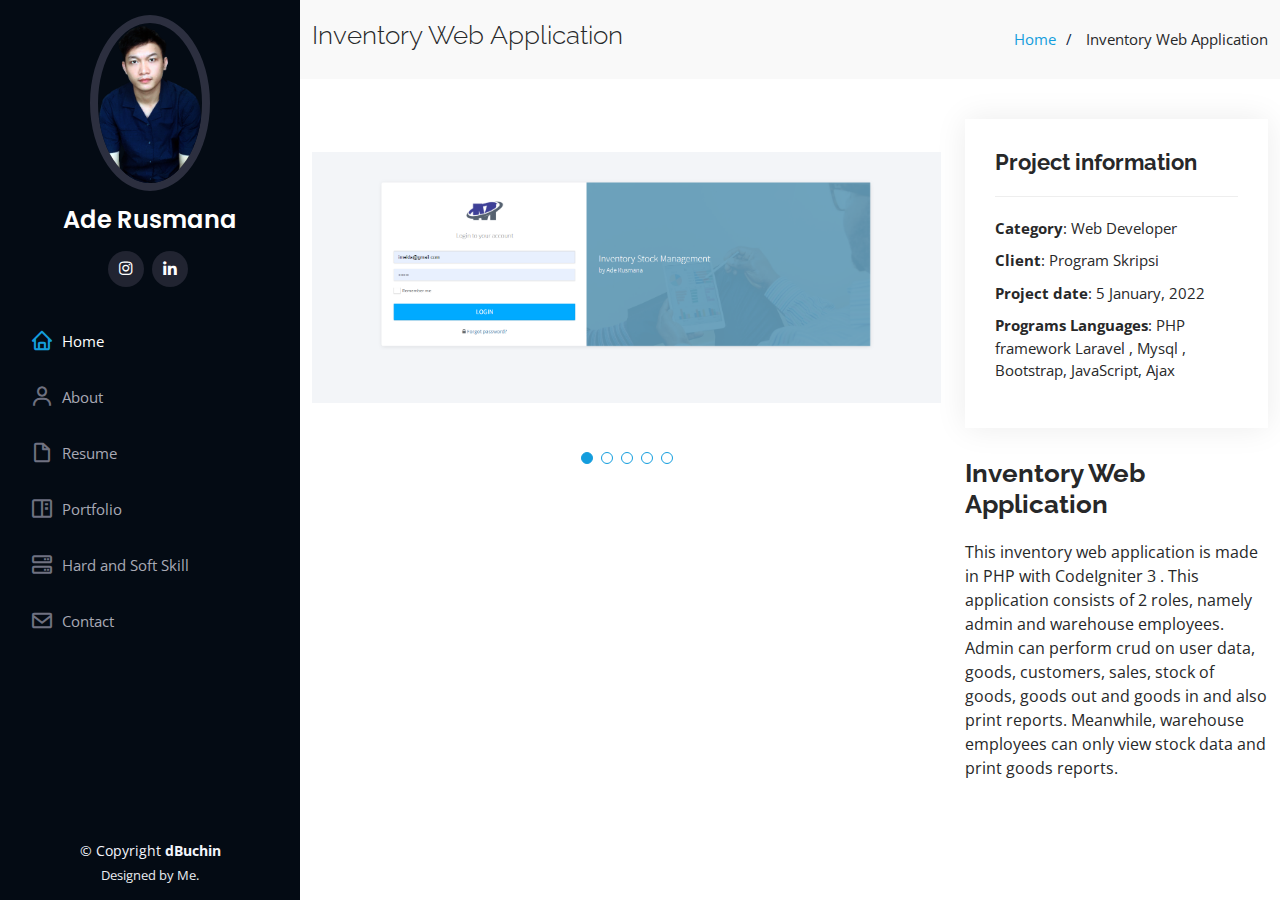
==== inventory-detail.html @ b6cc23ea "Upload pertama portfolio" ====
<!DOCTYPE html>
<html lang="en">

<head>
  <meta charset="utf-8">
  <meta content="width=device-width, initial-scale=1.0" name="viewport">

  <title>Portfolio Ade Rusmana</title>
  <meta content="" name="description">
  <meta content="" name="keywords">

  <!-- Favicons -->
  <link href="assets/img/favicon.png" rel="icon">
  <link href="assets/img/apple-touch-icon.png" rel="apple-touch-icon">

  <!-- Google Fonts -->
  <link href="https://fonts.googleapis.com/css?family=Open+Sans:300,300i,400,400i,600,600i,700,700i|Raleway:300,300i,400,400i,500,500i,600,600i,700,700i|Poppins:300,300i,400,400i,500,500i,600,600i,700,700i" rel="stylesheet">

  <!-- Vendor CSS Files -->
  <link href="assets/vendor/aos/aos.css" rel="stylesheet">
  <link href="assets/vendor/bootstrap/css/bootstrap.min.css" rel="stylesheet">
  <link href="assets/vendor/bootstrap-icons/bootstrap-icons.css" rel="stylesheet">
  <link href="assets/vendor/boxicons/css/boxicons.min.css" rel="stylesheet">
  <link href="assets/vendor/glightbox/css/glightbox.min.css" rel="stylesheet">
  <link href="assets/vendor/swiper/swiper-bundle.min.css" rel="stylesheet">

  <!-- Template Main CSS File -->
  <link href="assets/css/style.css" rel="stylesheet">

  <!-- =======================================================
  * Template Name: iPortfolio - v3.7.0
  * Template URL: https://bootstrapmade.com/iportfolio-bootstrap-portfolio-websites-template/
  * Author: BootstrapMade.com
  * License: https://bootstrapmade.com/license/
  ======================================================== -->
</head>

<body>

  <!-- ======= Mobile nav toggle button ======= -->
  <i class="bi bi-list mobile-nav-toggle d-xl-none"></i>

  <!-- ======= Header ======= -->
  <header id="header">
    <div class="d-flex flex-column">

      <div class="profile">
        <img src="assets/img/man1.png" alt="" class="img-fluid rounded-circle">
        <h1 class="text-light"><a href="index.html">Ade Rusmana</a></h1>
        <div class="social-links mt-3 text-center">
          <a href="https://www.instagram.com/aderusmana22/?hl=id/" target="_blank" class="instagram"><i class="bx bxl-instagram"></i></a>
          <a href="https://www.linkedin.com/in/ade-rusmana/" target="_blank" class="linkedin"><i class="bx bxl-linkedin"></i></a>
        </div>
      </div>

      <nav id="navbar" class="nav-menu navbar">
        <ul>
          <li><a href="index.html#hero" class="nav-link scrollto active"><i class="bx bx-home"></i> <span>Home</span></a></li>
        <li><a href="index.html#about" class="nav-link scrollto"><i class="bx bx-user"></i> <span>About</span></a></li>
        <li><a href="index.html#resume" class="nav-link scrollto"><i class="bx bx-file-blank"></i> <span>Resume</span></a></li>
        <li><a href="index.html#portfolio" class="nav-link scrollto"><i class="bx bx-book-content"></i> <span>Portfolio</span></a></li>
        <li><a href="index.html#skills" class="nav-link scrollto"><i class="bx bx-server"></i> <span>Hard and Soft Skill</span></a></li>
        <li><a href="index.html#contact" class="nav-link scrollto"><i class="bx bx-envelope"></i> <span>Contact</span></a></li>
        </ul>
      </nav><!-- .nav-menu -->
    </div>
  </header><!-- End Header -->

  <main id="main">

    <!-- ======= Breadcrumbs ======= -->
    <section id="breadcrumbs" class="breadcrumbs">
      <div class="container">

        <div class="d-flex justify-content-between align-items-center">
          <h2> Inventory Web Application </h2>
          <ol>
            <li><a href="index.html">Home</a></li>
            <li> Inventory Web Application</li>
          </ol>
        </div>

      </div>
    </section><!-- End Breadcrumbs -->

    <!-- ======= Portfolio Details Section ======= -->
    <section id="portfolio-details" class="portfolio-details">
      <div class="container">

        <div class="row gy-4">

          <div class="col-lg-8">
            <div class="portfolio-details-slider swiper">
              <div class="swiper-wrapper align-items-center">

                <div class="swiper-slide">
                  <img src="assets/img/portfolio/detail/inventory3.png" alt="">
                </div>

                <div class="swiper-slide">
                  <img src="assets/img/portfolio/detail/inventory4.png" alt="">
                </div>

                <div class="swiper-slide">
                  <img src="assets/img/portfolio/detail/inventory5.png" alt="">
                </div>
                <div class="swiper-slide">
                  <img src="assets/img/portfolio/detail/inventory1.png" alt="">
                </div>
                <div class="swiper-slide">
                  <img src="assets/img/portfolio/detail/inventory2.png" alt="">
                </div>

              </div>
              <div class="swiper-pagination"></div>
            </div>
          </div>

          <div class="col-lg-4">
            <div class="portfolio-info">
              <h3>Project information</h3>
              <ul>
                <li><strong>Category</strong>: Web Developer</li>
                <li><strong>Client</strong>: Program Skripsi</li>
                <li><strong>Project date</strong>: 5 January, 2022</li>
                <li><strong>Programs Languages</strong>: PHP framework Laravel  , Mysql , Bootstrap, JavaScript, Ajax </li>
              </ul>
            </div>
            <div class="portfolio-description">
              <h2>Inventory Web Application</h2>
              <p>
                This inventory web application is made in PHP with CodeIgniter 3 .
                This application consists of 2 roles, namely admin and warehouse employees.
                Admin can perform crud on user data, goods, customers, sales, stock of goods, goods out and goods in and also print reports.
                Meanwhile, warehouse employees can only view stock data and print goods reports.              </p>
            </div>
          </div>

        </div>

      </div>
    </section><!-- End Portfolio Details Section -->

  </main><!-- End #main -->

  <!-- ======= Footer ======= -->
  <footer id="footer">
    <div class="container">
      <div class="copyright">
        &copy; Copyright <strong><span>dBuchin</span></strong>
      </div>
      <div class="credits">
        <!-- All the links in the footer should remain intact. -->
        <!-- You can delete the links only if you purchased the pro version. -->
        <!-- Licensing information: https://bootstrapmade.com/license/ -->
        <!-- Purchase the pro version with working PHP/AJAX contact form: https://bootstrapmade.com/iportfolio-bootstrap-portfolio-websites-template/ -->
        Designed by Me.
      </div>
    </div>
  </footer><!-- End  Footer -->

  <a href="#" class="back-to-top d-flex align-items-center justify-content-center"><i class="bi bi-arrow-up-short"></i></a>

  <!-- Vendor JS Files -->
  <script src="assets/vendor/purecounter/purecounter.js"></script>
  <script src="assets/vendor/aos/aos.js"></script>
  <script src="assets/vendor/bootstrap/js/bootstrap.bundle.min.js"></script>
  <script src="assets/vendor/glightbox/js/glightbox.min.js"></script>
  <script src="assets/vendor/isotope-layout/isotope.pkgd.min.js"></script>
  <script src="assets/vendor/swiper/swiper-bundle.min.js"></script>
  <script src="assets/vendor/typed.js/typed.min.js"></script>
  <script src="assets/vendor/waypoints/noframework.waypoints.js"></script>
  <script src="assets/vendor/php-email-form/validate.js"></script>

  <!-- Template Main JS File -->
  <script src="assets/js/main.js"></script>

</body>

</html>
---- assets/css/style.css ----
/**
* Template Name: iPortfolio - v3.7.0
* Template URL: https://bootstrapmade.com/iportfolio-bootstrap-portfolio-websites-template/
* Author: BootstrapMade.com
* License: https://bootstrapmade.com/license/
*/

/*--------------------------------------------------------------
# General
--------------------------------------------------------------*/
body {
  font-family: "Open Sans", sans-serif;
  color: #272829;
}

a {
  color: #149ddd;
  text-decoration: none;
}

a:hover {
  color: #37b3ed;
  text-decoration: none;
}

h1, h2, h3, h4, h5, h6 {
  font-family: "Raleway", sans-serif;
}

/*--------------------------------------------------------------
# Back to top button
--------------------------------------------------------------*/
.back-to-top {
  position: fixed;
  visibility: hidden;
  opacity: 0;
  right: 15px;
  bottom: 15px;
  z-index: 996;
  background: #149ddd;
  width: 40px;
  height: 40px;
  border-radius: 50px;
  transition: all 0.4s;
}
.back-to-top i {
  font-size: 28px;
  color: #fff;
  line-height: 0;
}
.back-to-top:hover {
  background: #2eafec;
  color: #fff;
}
.back-to-top.active {
  visibility: visible;
  opacity: 1;
}

/*--------------------------------------------------------------
# Header
--------------------------------------------------------------*/
#header {
  position: fixed;
  top: 0;
  left: 0;
  bottom: 0;
  width: 300px;
  transition: all ease-in-out 0.5s;
  z-index: 9997;
  transition: all 0.5s;
  padding: 0 15px;
  background: #040b14;
  overflow-y: auto;
}
#header .profile img {
  margin: 15px auto;
  display: block;
  width: 120px;
  border: 8px solid #2c2f3f;
}
#header .profile h1 {
  font-size: 24px;
  margin: 0;
  padding: 0;
  font-weight: 600;
  -moz-text-align-last: center;
  text-align-last: center;
  font-family: "Poppins", sans-serif;
}
#header .profile h1 a, #header .profile h1 a:hover {
  color: #fff;
  text-decoration: none;
}
#header .profile .social-links a {
  font-size: 18px;
  display: inline-block;
  background: #212431;
  color: #fff;
  line-height: 1;
  padding: 8px 0;
  margin-right: 4px;
  border-radius: 50%;
  text-align: center;
  width: 36px;
  height: 36px;
  transition: 0.3s;
}
#header .profile .social-links a:hover {
  background: #149ddd;
  color: #fff;
  text-decoration: none;
}

#main {
  margin-left: 300px;
}

@media (max-width: 1199px) {
  #header {
    left: -300px;
  }

  #main {
    margin-left: 0;
  }
}
/*--------------------------------------------------------------
# Navigation Menu
--------------------------------------------------------------*/
/* Desktop Navigation */
.nav-menu {
  padding: 30px 0 0 0;
}
.nav-menu * {
  margin: 0;
  padding: 0;
  list-style: none;
}
.nav-menu > ul > li {
  position: relative;
  white-space: nowrap;
}
.nav-menu a, .nav-menu a:focus {
  display: flex;
  align-items: center;
  color: #a8a9b4;
  padding: 12px 15px;
  margin-bottom: 8px;
  transition: 0.3s;
  font-size: 15px;
}
.nav-menu a i, .nav-menu a:focus i {
  font-size: 24px;
  padding-right: 8px;
  color: #6f7180;
}
.nav-menu a:hover, .nav-menu .active, .nav-menu .active:focus, .nav-menu li:hover > a {
  text-decoration: none;
  color: #fff;
}
.nav-menu a:hover i, .nav-menu .active i, .nav-menu .active:focus i, .nav-menu li:hover > a i {
  color: #149ddd;
}

/* Mobile Navigation */
.mobile-nav-toggle {
  position: fixed;
  right: 15px;
  top: 15px;
  z-index: 9998;
  border: 0;
  font-size: 24px;
  transition: all 0.4s;
  outline: none !important;
  background-color: #149ddd;
  color: #fff;
  width: 40px;
  height: 40px;
  display: inline-flex;
  align-items: center;
  justify-content: center;
  line-height: 0;
  border-radius: 50px;
  cursor: pointer;
}

.mobile-nav-active {
  overflow: hidden;
}
.mobile-nav-active #header {
  left: 0;
}

/*--------------------------------------------------------------
# Hero Section
--------------------------------------------------------------*/
#hero {
  width: 100%;
  height: 100vh;
  background: url("../img/gaya2.jpg")top center;
  background-size: cover;
}
#hero:before {
  content: "";
  background: rgba(5, 13, 24, 0.3);
  position: absolute;
  bottom: 0;
  top: 0;
  left: 0;
  right: 0;
  z-index: 1;
}
#hero .hero-container {
  position: relative;
  z-index: 2;
  min-width: 300px;
}
#hero h1 {
  margin: 0 0 10px 0;
  font-size: 64px;
  font-weight: 700;
  line-height: 56px;
  color: #fff;
}
#hero p {
  color: #fff;
  margin-bottom: 50px;
  font-size: 26px;
  font-family: "Poppins", sans-serif;
}
#hero p span {
  color: #fff;
  padding-bottom: 4px;
  letter-spacing: 1px;
  border-bottom: 3px solid #149ddd;
}
@media (min-width: 1024px) {
  #hero {
    background-attachment: fixed;
  }
}
@media (max-width: 768px) {
  #hero h1 {
    font-size: 28px;
    line-height: 36px;
  }
  #hero h2 {
    font-size: 18px;
    line-height: 24px;
    margin-bottom: 30px;
  }
}

/*--------------------------------------------------------------
# Sections General
--------------------------------------------------------------*/
section {
  padding: 60px 0;
  overflow: hidden;
}

.section-bg {
  background: #f5f8fd;
}

.section-title {
  padding-bottom: 30px;
}
.section-title h2 {
  font-size: 32px;
  font-weight: bold;
  margin-bottom: 20px;
  padding-bottom: 20px;
  position: relative;
  color: #173b6c;
}
.section-title h2::after {
  content: "";
  position: absolute;
  display: block;
  width: 50px;
  height: 3px;
  background: #149ddd;
  bottom: 0;
  left: 0;
}
.section-title p {
  margin-bottom: 0;
}

/*--------------------------------------------------------------
# About
--------------------------------------------------------------*/
.about .content h3 {
  font-weight: 700;
  font-size: 26px;
  color: #173b6c;
}
.about .content ul {
  list-style: none;
  padding: 0;
}
.about .content ul li {
  margin-bottom: 20px;
  display: flex;
  align-items: center;
}
.about .content ul strong {
  margin-right: 10px;
}
.about .content ul i {
  font-size: 16px;
  margin-right: 5px;
  color: #149ddd;
  line-height: 0;
}
.about .content p:last-child {
  margin-bottom: 0;
}

/*--------------------------------------------------------------
# Facts
--------------------------------------------------------------*/
.facts {
  padding-bottom: 30px;
}
.facts .count-box {
  padding: 30px;
  width: 100%;
}
.facts .count-box i {
  display: block;
  font-size: 44px;
  color: #149ddd;
  float: left;
  line-height: 0;
}
.facts .count-box span {
  font-size: 48px;
  line-height: 40px;
  display: block;
  font-weight: 700;
  color: #050d18;
  margin-left: 60px;
}
.facts .count-box p {
  padding: 15px 0 0 0;
  margin: 0 0 0 60px;
  font-family: "Raleway", sans-serif;
  font-size: 14px;
  color: #122f57;
}
.facts .count-box a {
  font-weight: 600;
  display: block;
  margin-top: 20px;
  color: #122f57;
  font-size: 15px;
  font-family: "Poppins", sans-serif;
  transition: ease-in-out 0.3s;
}
.facts .count-box a:hover {
  color: #1f5297;
}

/*--------------------------------------------------------------
# Akills
--------------------------------------------------------------*/
.skills .progress {
  height: 60px;
  display: block;
  background: none;
  border-radius: 0;
}
.skills .progress .skill {
  padding: 0;
  margin: 0 0 6px 0;
  text-transform: uppercase;
  display: block;
  font-weight: 600;
  font-family: "Poppins", sans-serif;
  color: #050d18;
}
.skills .progress .skill .val {
  float: right;
  font-style: normal;
}
.skills .progress-bar-wrap {
  background: #dce8f8;
  height: 10px;
}
.skills .progress-bar {
  width: 1px;
  height: 10px;
  transition: 0.9s;
  background-color: #149ddd;
}

/*--------------------------------------------------------------
# Resume
--------------------------------------------------------------*/
.resume .resume-title {
  font-size: 26px;
  font-weight: 700;
  margin-top: 20px;
  margin-bottom: 20px;
  color: #050d18;
}
.resume .resume-item {
  padding: 0 0 20px 20px;
  margin-top: -2px;
  border-left: 2px solid #1f5297;
  position: relative;
}
.resume .resume-item h4 {
  line-height: 18px;
  font-size: 18px;
  font-weight: 600;
  text-transform: uppercase;
  font-family: "Poppins", sans-serif;
  color: #050d18;
  margin-bottom: 10px;
}
.resume .resume-item h5 {
  font-size: 16px;
  background: #e4edf9;
  padding: 5px 15px;
  display: inline-block;
  font-weight: 600;
  margin-bottom: 10px;
}
.resume .resume-item ul {
  padding-left: 20px;
}
.resume .resume-item ul li {
  padding-bottom: 10px;
}
.resume .resume-item:last-child {
  padding-bottom: 0;
}
.resume .resume-item::before {
  content: "";
  position: absolute;
  width: 16px;
  height: 16px;
  border-radius: 50px;
  left: -9px;
  top: 0;
  background: #fff;
  border: 2px solid #1f5297;
}

/*--------------------------------------------------------------
# Portfolio
--------------------------------------------------------------*/
.portfolio .portfolio-item {
  margin-bottom: 30px;
}
.portfolio #portfolio-flters {
  padding: 0;
  margin: 0 auto 35px auto;
  list-style: none;
  text-align: center;
  background: #fff;
  border-radius: 50px;
  padding: 2px 15px;
}
.portfolio #portfolio-flters li {
  cursor: pointer;
  display: inline-block;
  padding: 10px 15px 8px 15px;
  font-size: 14px;
  font-weight: 600;
  line-height: 1;
  text-transform: uppercase;
  color: #272829;
  margin-bottom: 5px;
  transition: all 0.3s ease-in-out;
}
.portfolio #portfolio-flters li:hover, .portfolio #portfolio-flters li.filter-active {
  color: #149ddd;
}
.portfolio #portfolio-flters li:last-child {
  margin-right: 0;
}
.portfolio .portfolio-wrap {
  transition: 0.3s;
  position: relative;
  overflow: hidden;
  z-index: 1;
}
.portfolio .portfolio-wrap::before {
  content: "";
  background: rgba(255, 255, 255, 0.5);
  position: absolute;
  left: 0;
  right: 0;
  top: 0;
  bottom: 0;
  transition: all ease-in-out 0.3s;
  z-index: 2;
  opacity: 0;
}
.portfolio .portfolio-wrap .portfolio-links {
  opacity: 1;
  left: 0;
  right: 0;
  bottom: -60px;
  z-index: 3;
  position: absolute;
  transition: all ease-in-out 0.3s;
  display: flex;
  justify-content: center;
}
.portfolio .portfolio-wrap .portfolio-links a {
  color: #fff;
  font-size: 28px;
  text-align: center;
  background: rgba(20, 157, 221, 0.75);
  transition: 0.3s;
  width: 50%;
}
.portfolio .portfolio-wrap .portfolio-links a:hover {
  background: rgba(20, 157, 221, 0.95);
}
.portfolio .portfolio-wrap .portfolio-links a + a {
  border-left: 1px solid #37b3ed;
}
.portfolio .portfolio-wrap:hover::before {
  top: 0;
  left: 0;
  right: 0;
  bottom: 0;
  opacity: 1;
}
.portfolio .portfolio-wrap:hover .portfolio-links {
  opacity: 1;
  bottom: 0;
}

/*--------------------------------------------------------------
# Portfolio Details
--------------------------------------------------------------*/
.portfolio-details {
  padding-top: 40px;
}
.portfolio-details .portfolio-details-slider img {
  width: 100%;
}
.portfolio-details .portfolio-details-slider .swiper-pagination {
  margin-top: 20px;
  position: relative;
}
.portfolio-details .portfolio-details-slider .swiper-pagination .swiper-pagination-bullet {
  width: 12px;
  height: 12px;
  background-color: #fff;
  opacity: 1;
  border: 1px solid #149ddd;
}
.portfolio-details .portfolio-details-slider .swiper-pagination .swiper-pagination-bullet-active {
  background-color: #149ddd;
}
.portfolio-details .portfolio-info {
  padding: 30px;
  box-shadow: 0px 0 30px rgba(5, 13, 24, 0.08);
}
.portfolio-details .portfolio-info h3 {
  font-size: 22px;
  font-weight: 700;
  margin-bottom: 20px;
  padding-bottom: 20px;
  border-bottom: 1px solid #eee;
}
.portfolio-details .portfolio-info ul {
  list-style: none;
  padding: 0;
  font-size: 15px;
}
.portfolio-details .portfolio-info ul li + li {
  margin-top: 10px;
}
.portfolio-details .portfolio-description {
  padding-top: 30px;
}
.portfolio-details .portfolio-description h2 {
  font-size: 26px;
  font-weight: 700;
  margin-bottom: 20px;
}
.portfolio-details .portfolio-description p {
  padding: 0;
}

/*--------------------------------------------------------------
# Services
--------------------------------------------------------------*/
.services .icon-box {
  margin-bottom: 20px;
}
.services .icon {
  float: left;
  display: flex;
  align-items: center;
  justify-content: center;
  width: 54px;
  height: 54px;
  background: #149ddd;
  border-radius: 50%;
  transition: 0.5s;
  border: 1px solid #149ddd;
}
.services .icon i {
  color: #fff;
  font-size: 24px;
  line-height: 0;
}
.services .icon-box:hover .icon {
  background: #fff;
}
.services .icon-box:hover .icon i {
  color: #149ddd;
}
.services .title {
  margin-left: 80px;
  font-weight: 700;
  margin-bottom: 15px;
  font-size: 18px;
}
.services .title a {
  color: #343a40;
}
.services .title a:hover {
  color: #149ddd;
}
.services .description {
  margin-left: 80px;
  line-height: 24px;
  font-size: 14px;
}

/*--------------------------------------------------------------
# Testimonials
--------------------------------------------------------------*/
.testimonials .testimonials-carousel, .testimonials .testimonials-slider {
  overflow: hidden;
}
.testimonials .testimonial-item {
  box-sizing: content-box;
  text-align: center;
  min-height: 320px;
}
.testimonials .testimonial-item .testimonial-img {
  width: 90px;
  border-radius: 50%;
  margin: 0 auto;
}
.testimonials .testimonial-item h3 {
  font-size: 18px;
  font-weight: bold;
  margin: 10px 0 5px 0;
  color: #111;
}
.testimonials .testimonial-item h4 {
  font-size: 14px;
  color: #999;
  margin: 0;
}
.testimonials .testimonial-item .quote-icon-left, .testimonials .testimonial-item .quote-icon-right {
  color: #c3e8fa;
  font-size: 26px;
}
.testimonials .testimonial-item .quote-icon-left {
  display: inline-block;
  left: -5px;
  position: relative;
}
.testimonials .testimonial-item .quote-icon-right {
  display: inline-block;
  right: -5px;
  position: relative;
  top: 10px;
}
.testimonials .testimonial-item p {
  font-style: italic;
  margin: 0 15px 15px 15px;
  padding: 20px;
  background: #fff;
  position: relative;
  margin-bottom: 35px;
  border-radius: 6px;
  box-shadow: 0px 2px 15px rgba(0, 0, 0, 0.1);
}
.testimonials .testimonial-item p::after {
  content: "";
  width: 0;
  height: 0;
  border-top: 20px solid #fff;
  border-right: 20px solid transparent;
  border-left: 20px solid transparent;
  position: absolute;
  bottom: -20px;
  left: calc(50% - 20px);
}
.testimonials .swiper-pagination {
  margin-top: 20px;
  position: relative;
}
.testimonials .swiper-pagination .swiper-pagination-bullet {
  width: 12px;
  height: 12px;
  background-color: #fff;
  opacity: 1;
  border: 1px solid #149ddd;
}
.testimonials .swiper-pagination .swiper-pagination-bullet-active {
  background-color: #149ddd;
}

/*--------------------------------------------------------------
# Contact
--------------------------------------------------------------*/
.contact {
  padding-bottom: 130px;
}
.contact .info {
  padding: 30px;
  background: #fff;
  width: 100%;
  box-shadow: 0 0 24px 0 rgba(0, 0, 0, 0.12);
}
.contact .info i {
  font-size: 20px;
  color: #149ddd;
  float: left;
  width: 44px;
  height: 44px;
  background: #dff3fc;
  display: flex;
  justify-content: center;
  align-items: center;
  border-radius: 50px;
  transition: all 0.3s ease-in-out;
}
.contact .info h4 {
  padding: 0 0 0 60px;
  font-size: 22px;
  font-weight: 600;
  margin-bottom: 5px;
  color: #050d18;
}
.contact .info p {
  padding: 0 0 10px 60px;
  margin-bottom: 20px;
  font-size: 14px;
  color: #173b6c;
}
.contact .info .email p {
  padding-top: 5px;
}
.contact .info .social-links {
  padding-left: 60px;
}
.contact .info .social-links a {
  font-size: 18px;
  display: inline-block;
  background: #333;
  color: #fff;
  line-height: 1;
  padding: 8px 0;
  border-radius: 50%;
  text-align: center;
  width: 36px;
  height: 36px;
  transition: 0.3s;
  margin-right: 10px;
}
.contact .info .social-links a:hover {
  background: #149ddd;
  color: #fff;
}
.contact .info .email:hover i, .contact .info .address:hover i, .contact .info .phone:hover i {
  background: #149ddd;
  color: #fff;
}
.contact .php-email-form {
  width: 100%;
  padding: 30px;
  background: #fff;
  box-shadow: 0 0 24px 0 rgba(0, 0, 0, 0.12);
}
.contact .php-email-form .form-group {
  padding-bottom: 8px;
}
.contact .php-email-form .validate {
  display: none;
  color: red;
  margin: 0 0 15px 0;
  font-weight: 400;
  font-size: 13px;
}
.contact .php-email-form .error-message {
  display: none;
  color: #fff;
  background: #ed3c0d;
  text-align: left;
  padding: 15px;
  font-weight: 600;
}
.contact .php-email-form .error-message br + br {
  margin-top: 25px;
}
.contact .php-email-form .sent-message {
  display: none;
  color: #fff;
  background: #18d26e;
  text-align: center;
  padding: 15px;
  font-weight: 600;
}
.contact .php-email-form .loading {
  display: none;
  background: #fff;
  text-align: center;
  padding: 15px;
}
.contact .php-email-form .loading:before {
  content: "";
  display: inline-block;
  border-radius: 50%;
  width: 24px;
  height: 24px;
  margin: 0 10px -6px 0;
  border: 3px solid #18d26e;
  border-top-color: #eee;
  -webkit-animation: animate-loading 1s linear infinite;
  animation: animate-loading 1s linear infinite;
}
.contact .php-email-form .form-group {
  margin-bottom: 15px;
}
.contact .php-email-form label {
  padding-bottom: 8px;
}
.contact .php-email-form input, .contact .php-email-form textarea {
  border-radius: 0;
  box-shadow: none;
  font-size: 14px;
}
.contact .php-email-form input {
  height: 44px;
}
.contact .php-email-form textarea {
  padding: 10px 15px;
}
.contact .php-email-form button[type=submit] {
  background: #149ddd;
  border: 0;
  padding: 10px 24px;
  color: #fff;
  transition: 0.4s;
  border-radius: 4px;
}
.contact .php-email-form button[type=submit]:hover {
  background: #37b3ed;
}
@-webkit-keyframes animate-loading {
  0% {
    transform: rotate(0deg);
  }
  100% {
    transform: rotate(360deg);
  }
}
@keyframes animate-loading {
  0% {
    transform: rotate(0deg);
  }
  100% {
    transform: rotate(360deg);
  }
}

/*--------------------------------------------------------------
# Breadcrumbs
--------------------------------------------------------------*/
.breadcrumbs {
  padding: 20px 0;
  background: #f9f9f9;
}
.breadcrumbs h2 {
  font-size: 26px;
  font-weight: 300;
}
.breadcrumbs ol {
  display: flex;
  flex-wrap: wrap;
  list-style: none;
  padding: 0;
  margin: 0;
  font-size: 15px;
}
.breadcrumbs ol li + li {
  padding-left: 10px;
}
.breadcrumbs ol li + li::before {
  display: inline-block;
  padding-right: 10px;
  color: #0e2442;
  content: "/";
}
@media (max-width: 768px) {
  .breadcrumbs .d-flex {
    display: block !important;
  }
  .breadcrumbs ol {
    display: block;
  }
  .breadcrumbs ol li {
    display: inline-block;
  }
}

/*--------------------------------------------------------------
# Footer
--------------------------------------------------------------*/
#footer {
  padding: 15px;
  color: #f4f6fd;
  font-size: 14px;
  position: fixed;
  left: 0;
  bottom: 0;
  width: 300px;
  z-index: 9999;
  background: #040b14;
}
#footer .copyright {
  text-align: center;
}
#footer .credits {
  padding-top: 5px;
  text-align: center;
  font-size: 13px;
  color: #eaebf0;
}
@media (max-width: 1199px) {
  #footer {
    position: static;
    width: auto;
    padding-right: 20px 15px;
  }
}
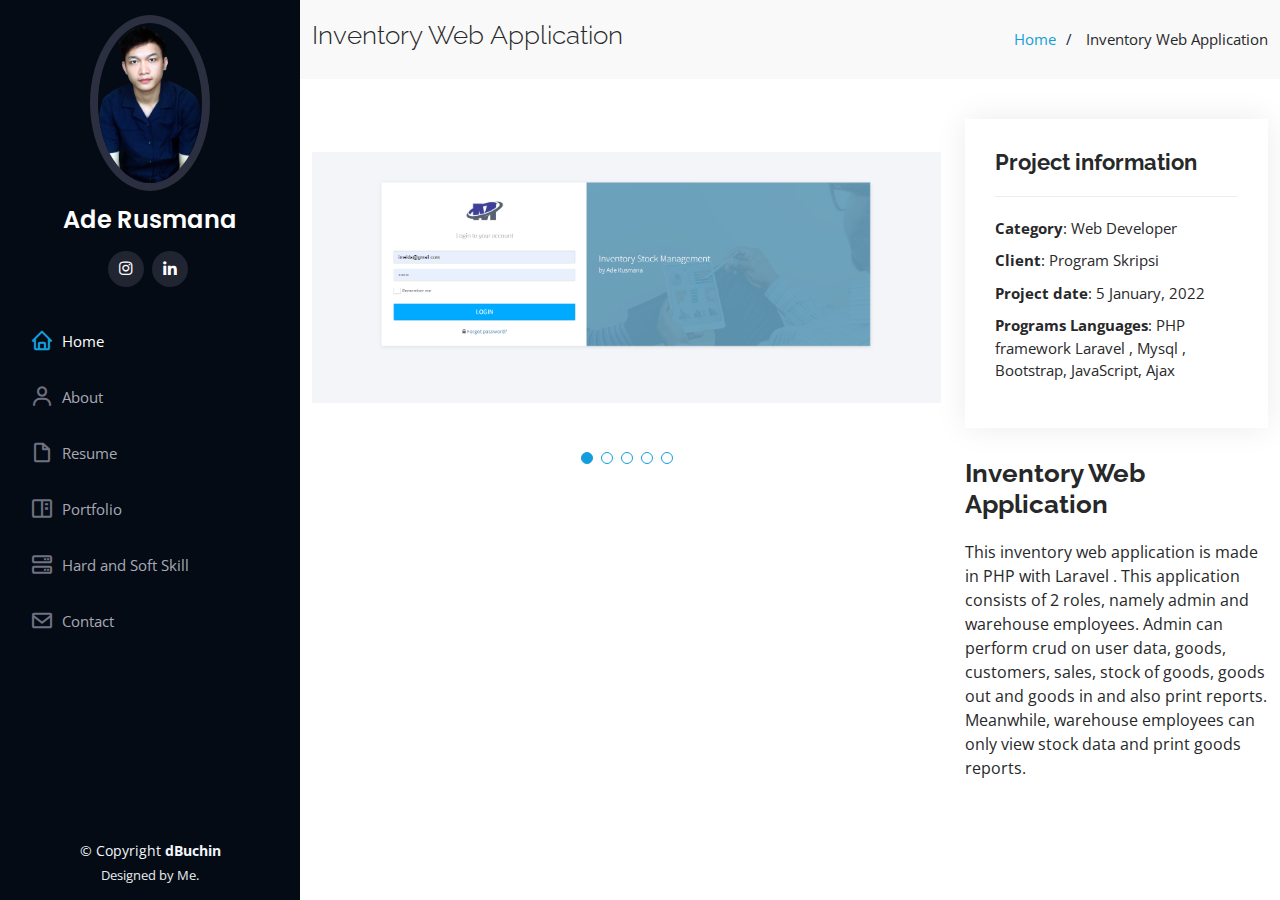
==== commit fec9f9ee: "Update inventory-detail.html" ====
--- a/inventory-detail.html
+++ b/inventory-detail.html
@@ -27,12 +27,7 @@
   <!-- Template Main CSS File -->
   <link href="assets/css/style.css" rel="stylesheet">
 
-  <!-- =======================================================
-  * Template Name: iPortfolio - v3.7.0
-  * Template URL: https://bootstrapmade.com/iportfolio-bootstrap-portfolio-websites-template/
-  * Author: BootstrapMade.com
-  * License: https://bootstrapmade.com/license/
-  ======================================================== -->
+ 
 </head>
 
 <body>
@@ -129,7 +124,7 @@
             <div class="portfolio-description">
               <h2>Inventory Web Application</h2>
               <p>
-                This inventory web application is made in PHP with CodeIgniter 3 .
+                This inventory web application is made in PHP with Laravel .
                 This application consists of 2 roles, namely admin and warehouse employees.
                 Admin can perform crud on user data, goods, customers, sales, stock of goods, goods out and goods in and also print reports.
                 Meanwhile, warehouse employees can only view stock data and print goods reports.              </p>
@@ -177,4 +172,4 @@
 
 </body>
 
-</html>+</html>
